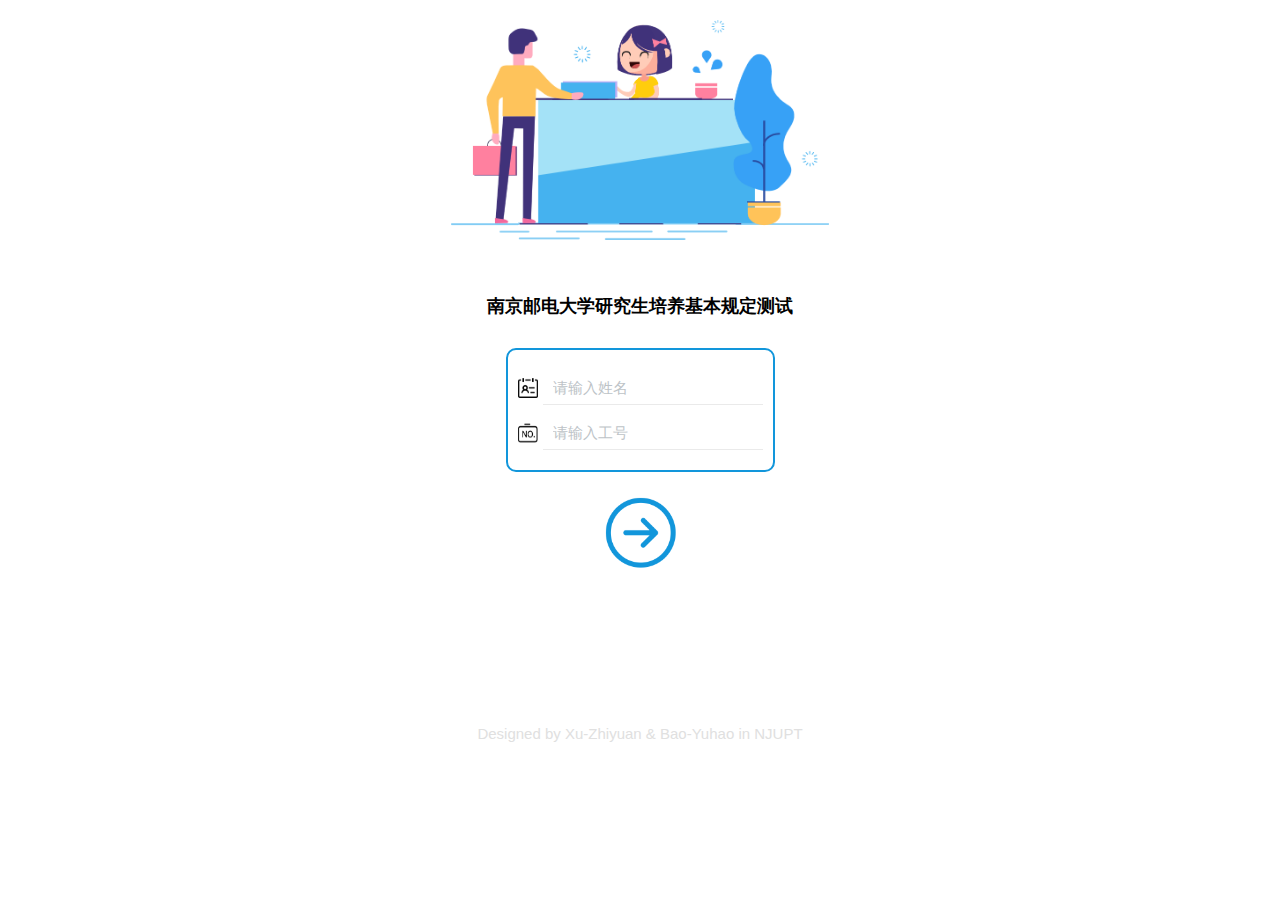
==== index.html @ 35bce166 "更换证书下载地址" ====
<!DOCTYPE html>
<html>

<head>
  <meta charset="UTF-8" />
  <meta name="viewport" content="width=device-width, initial-scale=1.0" />
  <title>南京邮电大学研究生培养基本规定测试</title>
  <link rel="stylesheet" href="./css/Exam.css" />
  <script src="./js/jquery.js"></script>
  <script src="./js/axios.js"></script>
</head>

<body onclick="Backtopimg()">
  <div id="loginpage" class="container">
    <div class="box">
      <div>
        <img src="./img/loginpage.png" alt="请登录" width="100%" height="220px" id="topimg" />
      </div>
      <div class="toptext">南京邮电大学研究生培养基本规定测试</div>
      <div class="user">
        <div class="username">
          <img src="./img/username.png" width="20px" height="20px" />
          <input type="text" placeholder="请输入姓名" onclick="ChangeTopimg1()" id="name" />
        </div>
        <div class="password">
          <img src="./img/number.png" width="20px" height="20px" />
          <input type="text" placeholder="请输入工号" onclick="ChangeTopimg2()" id="number" />
        </div>
      </div>
      <button type="submit" onclick="Tologin()">
        <img src="./img/Login.png" alt="登录" width="80px" height="80px" />
      </button>
      <div class="design">Designed by Xu-Zhiyuan & Bao-Yuhao in NJUPT</div>
    </div>
  </div>
</body>

<script>
  function Tologin() {
    // alert("答题已结束！");
    let name = document.getElementById("name").value;
    let number = document.getElementById("number").value;
    teacherId = document.getElementById("number").value;
    if (name == "" || number == "") {
      alert("请将姓名、工号填写完整");
    } else {
      if (confirm(
              "请您确认\n填写的姓名和工号是否正确\n姓名：" +
              name +
              "\n工号：" +
              number
      )
      ) {
        axios.post("http://39.98.173.248/teacher/Login", {
          teacherName: name,
          teacherId: number,
        }).then((res) => {
          console.log(res);
          if (res.data.code == 0) {
            alert("登录成功!");
            document.getElementById("loginpage").style.opacity = "0";
            let url = "./pages/loading.html" + "?" + "teacherId=" + number;
            setTimeout(() => {
              window.location.replace(url);
            }, 800);
          } else if (res.data.code == 1) {
            alert(res.data.errMessage);
            return false;
          }
        }).catch(err=>{
          console.log(err);
          alert("出错了，请联系管理员!");
        });
      } else {
        return false;
      }
    }
  }
  function ChangeTopimg1() {
    event.stopPropagation();
    document.getElementById("topimg").style.filter = "blur(3px)";
  }
  function ChangeTopimg2() {
    event.stopPropagation();
    document.getElementById("topimg").style.filter = "blur(3px)";
  }
  function Backtopimg() {
    // console.log("aaa");
    document.getElementById("topimg").style.filter = "blur(0px)";
  }
</script>

</html>
---- css/Exam.css ----
* {
  margin: 0;
  padding: 0;
}

/* index.html */
.container {
  /* border: 1px solid red; */
  width: 100%;
  display: flex;
  justify-content: center;
  align-items: center;
  transition: 0.8s;
}

.container .box {
  /* border: 1px solid red; */
  width: 90%;
  display: flex;
  flex-direction: column;
  justify-content: center;
  align-items: center;
  margin-top: 20px;
}

.container .box #topimg {
  filter: blur(0px);
  transition: 1.5s;
}

.container .box .toptext {
  margin-top: 50px;
  font-size: 18px;
  font-weight: bold;
}

.container .box .user {
  border: 2px solid #1296db;
  border-radius: 10px;
  margin-top: 30px;
  padding: 10px 10px 20px 10px;
}

.container .box .user input {
  width: 200px;
  height: 30px;
  border: 0;
  outline: none;
  border-bottom: 1px solid #eaeaea;
  margin-left: 5px;
  padding: 2px 10px;
  font-size: 15px;
  transition: 1s;
}

::-webkit-input-placeholder {
  color: #bdc3c7;
}

.container .box .user input:focus {
  border-bottom: 1px solid #1296db;
  transition: 0.5s;
}

.container .box .user .username,
.password {
  /* border: 1px solid red; */
  display: flex;
  align-items: center;
  justify-content: center;
  margin-top: 10px;
}

.container .box button {
  border: 0;
  background-color: #fff;
  margin-top: 20px;
  outline: none;
}

.container .box .design {
  font-size: 15px;
  font-family: "Arial", Helvetica, sans-serif;
  color: #e0e0e0;
  margin-top: 150px;
}

/* Exam.html */
#Outside {
  /* border: 1px solid red; */
  width: 100%;
  display: flex;
  flex-direction: column;
  align-items: center;
  justify-content: flex-start;
  opacity: 0;
  transition: 0.8s;
}

#Outside .title {
  margin-top: 20px;
}

#Outside #time {
  /* border: 1px solid red; */
  color: red;
  font-size: 25px;
  font-weight: bold;
  margin-top: 20px;
  opacity: 0;
  transition: 2s ease-in;
}

#Outside .Item {
  border-top: 1px solid #e0e0e0;
  width: 95%;
  margin-top: 10px;
}

#Outside .Item .item1 {
  /* border: 1px solid red; */
  width: 100%;
  margin-top: 10px;
}

#Outside .Item .item1 p {
  /* border: 1px solid red; */
  margin-top: 20px;
}

#Outside .Item .item1 .select {
  border: 2px solid #1296db;
  border-radius: 10px;
  padding: 10px 10px;
}

#Outside #btn,
#back {
  width: 30%;
  height: 40px;
  font-size: 20px;
  font-weight: bold;
  letter-spacing: 3px;
  border: 0;
  outline: none;
  background-color: #17abe3;
  border-radius: 5px;
  color: #fff;
  padding: 0 0 0 3px;
}

#Outside #btn {
  margin-top: 30px;
}

#Outside #back {
  margin: 10px auto;
}

#Outside #successpage {
  width: 72%;
  display: flex;
  justify-content: space-between;
  align-items: center;
  margin: 10px 0 0 0;
  font-weight: bolder;
  color: red;
  opacity: 0;
  transition: 1s;
}


#Outside #successpage #download {
  padding: 5px;
  font-weight: bold;
  border: 0;
  outline: none;
  background-color: #17abe3;
  border-radius: 5px;
  color: #fff;
  text-decoration: none;
}

#Outside #lostpage {
  margin: 0 0 20px 0;
  font-weight: bolder;
  color: red;
  opacity: 0;
  transition: 1s;
}

#Outside #result {
  width: 70%;
  padding: 10px;
  border: 3px solid #fdcb6e;
  border-radius: 10px;
  display: flex;
  flex-direction: column;
  justify-content: space-around;
  align-items: center;
  margin-bottom: 20px;
  opacity: 0;
  transition: 3s;
}

#Outside #result .answer {
  /* border: 1px solid red; */
  width: 100%;
  white-space: normal;
  word-break: break-all;
}
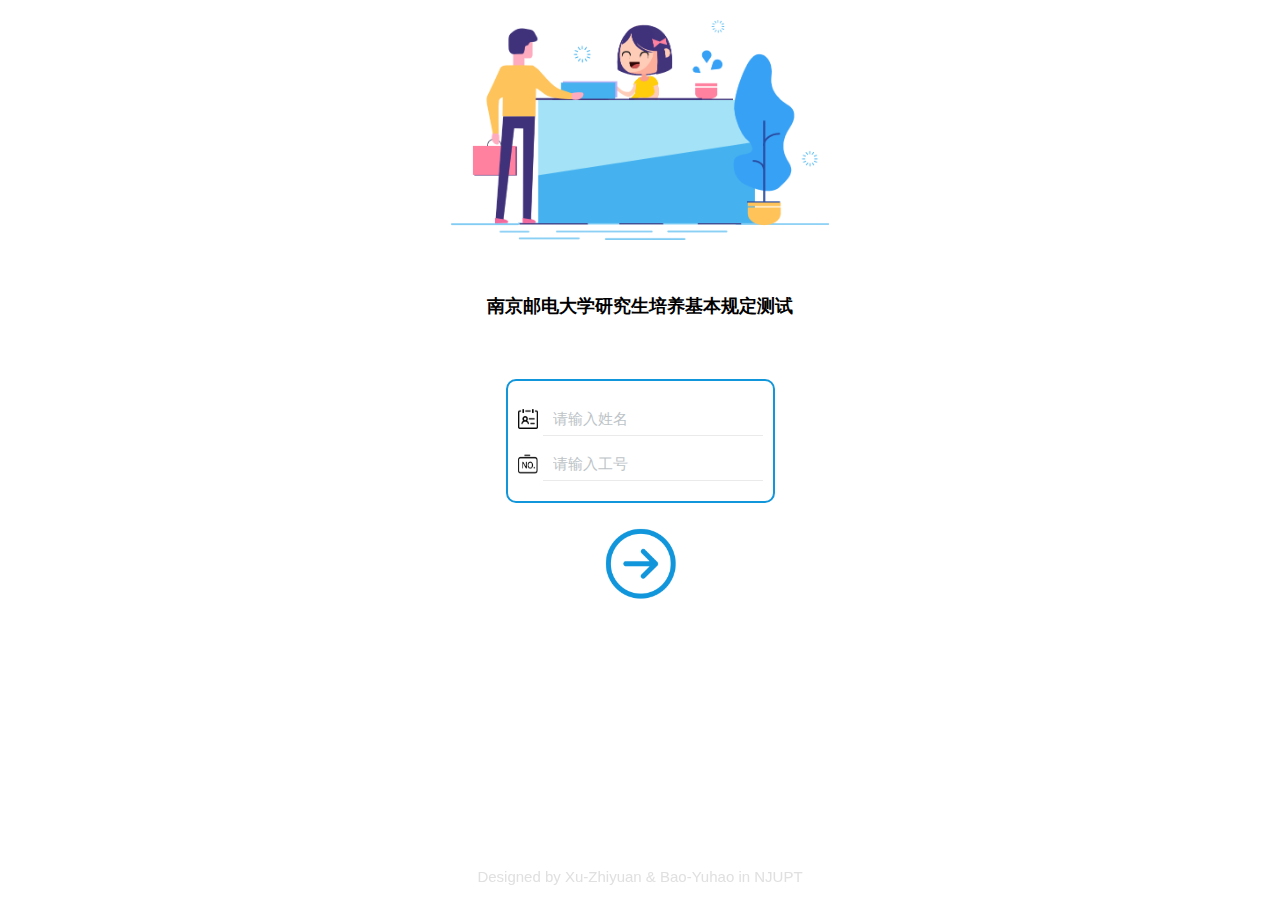
==== commit 43b70e10: "阻止使用微信自带的浏览器作答" ====
--- a/index.html
+++ b/index.html
@@ -10,32 +10,49 @@
   <script src="./js/axios.js"></script>
 </head>
 
-<body onclick="Backtopimg()">
+<body onload="judgeBrowser()" onclick="Backtopimg()">
   <div id="loginpage" class="container">
     <div class="box">
       <div>
         <img src="./img/loginpage.png" alt="请登录" width="100%" height="220px" id="topimg" />
       </div>
       <div class="toptext">南京邮电大学研究生培养基本规定测试</div>
-      <div class="user">
-        <div class="username">
-          <img src="./img/username.png" width="20px" height="20px" />
-          <input type="text" placeholder="请输入姓名" onclick="ChangeTopimg1()" id="name" />
-        </div>
-        <div class="password">
-          <img src="./img/number.png" width="20px" height="20px" />
-          <input type="text" placeholder="请输入工号" onclick="ChangeTopimg2()" id="number" />
-        </div>
-      </div>
-      <button type="submit" onclick="Tologin()">
-        <img src="./img/Login.png" alt="登录" width="80px" height="80px" />
-      </button>
+      <div id="notice" style="margin-top: 10px;color: red;font-weight: bold;">请点击右上角三个点，使用手机默认浏览器作答</div>
+     <div id="loginMoudle" style="display: flex;flex-direction: column;justify-content: center;align-items: center;">
+       <div class="user">
+         <div class="username">
+           <img src="./img/username.png" width="20px" height="20px" />
+           <input type="text" placeholder="请输入姓名" onclick="ChangeTopimg1()" id="name" />
+         </div>
+         <div class="password">
+           <img src="./img/number.png" width="20px" height="20px" />
+           <input type="text" placeholder="请输入工号" onclick="ChangeTopimg2()" id="number" />
+         </div>
+       </div>
+       <button type="submit" onclick="Tologin()">
+         <img src="./img/Login.png" alt="登录" width="80px" height="80px" />
+       </button>
+     </div>
       <div class="design">Designed by Xu-Zhiyuan & Bao-Yuhao in NJUPT</div>
     </div>
   </div>
 </body>
 
 <script>
+  function judgeBrowser() {
+    console.log("aaa")
+    document.getElementById("notice").style.opacity=1;
+    document.getElementById("loginMoudle").style.opacity=0;
+    let ua=window.navigator.userAgent.toLowerCase();
+    if(ua.match(/MicroMessenger/i)=='micromessenger'){
+      document.getElementById("notice").style.opacity=1;
+      document.getElementById("loginMoudle").style.opacity=0;
+    }else {
+      console.log(ua)
+      document.getElementById("notice").style.opacity=0;
+      document.getElementById("loginMoudle").style.opacity=1;
+    }
+  }
   function Tologin() {
     // alert("答题已结束！");
     let name = document.getElementById("name").value;
@@ -51,26 +68,30 @@
               number
       )
       ) {
-        axios.post("http://39.98.173.248/teacher/Login", {
-          teacherName: name,
-          teacherId: number,
-        }).then((res) => {
-          console.log(res);
-          if (res.data.code == 0) {
-            alert("登录成功!");
-            document.getElementById("loginpage").style.opacity = "0";
-            let url = "./pages/loading.html" + "?" + "teacherId=" + number;
-            setTimeout(() => {
-              window.location.replace(url);
-            }, 800);
-          } else if (res.data.code == 1) {
-            alert(res.data.errMessage);
-            return false;
-          }
-        }).catch(err=>{
-          console.log(err);
-          alert("出错了，请联系管理员!");
-        });
+        let url = "./pages/loading.html" + "?" + "teacherId=" + number;
+        setTimeout(() => {
+          window.location.replace(url);
+        }, 800);
+        // axios.post("http://39.98.173.248/teacher/Login", {
+        //   teacherName: name,
+        //   teacherId: number,
+        // }).then((res) => {
+        //   console.log(res);
+        //   if (res.data.code == 0) {
+        //     alert("登录成功!");
+        //     document.getElementById("loginpage").style.opacity = "0";
+        //     let url = "./pages/loading.html" + "?" + "teacherId=" + number;
+        //     setTimeout(() => {
+        //       window.location.replace(url);
+        //     }, 800);
+        //   } else if (res.data.code == 1) {
+        //     alert(res.data.errMessage);
+        //     return false;
+        //   }
+        // }).catch(err=>{
+        //   console.log(err);
+        //   alert("出错了，请联系管理员!");
+        // });
       } else {
         return false;
       }
--- a/css/Exam.css
+++ b/css/Exam.css
@@ -79,10 +79,12 @@
 }
 
 .container .box .design {
+  position: fixed;
+  bottom: 15px;
   font-size: 15px;
   font-family: "Arial", Helvetica, sans-serif;
   color: #e0e0e0;
-  margin-top: 150px;
+  /*margin-top: 120px;*/
 }
 
 /* Exam.html */
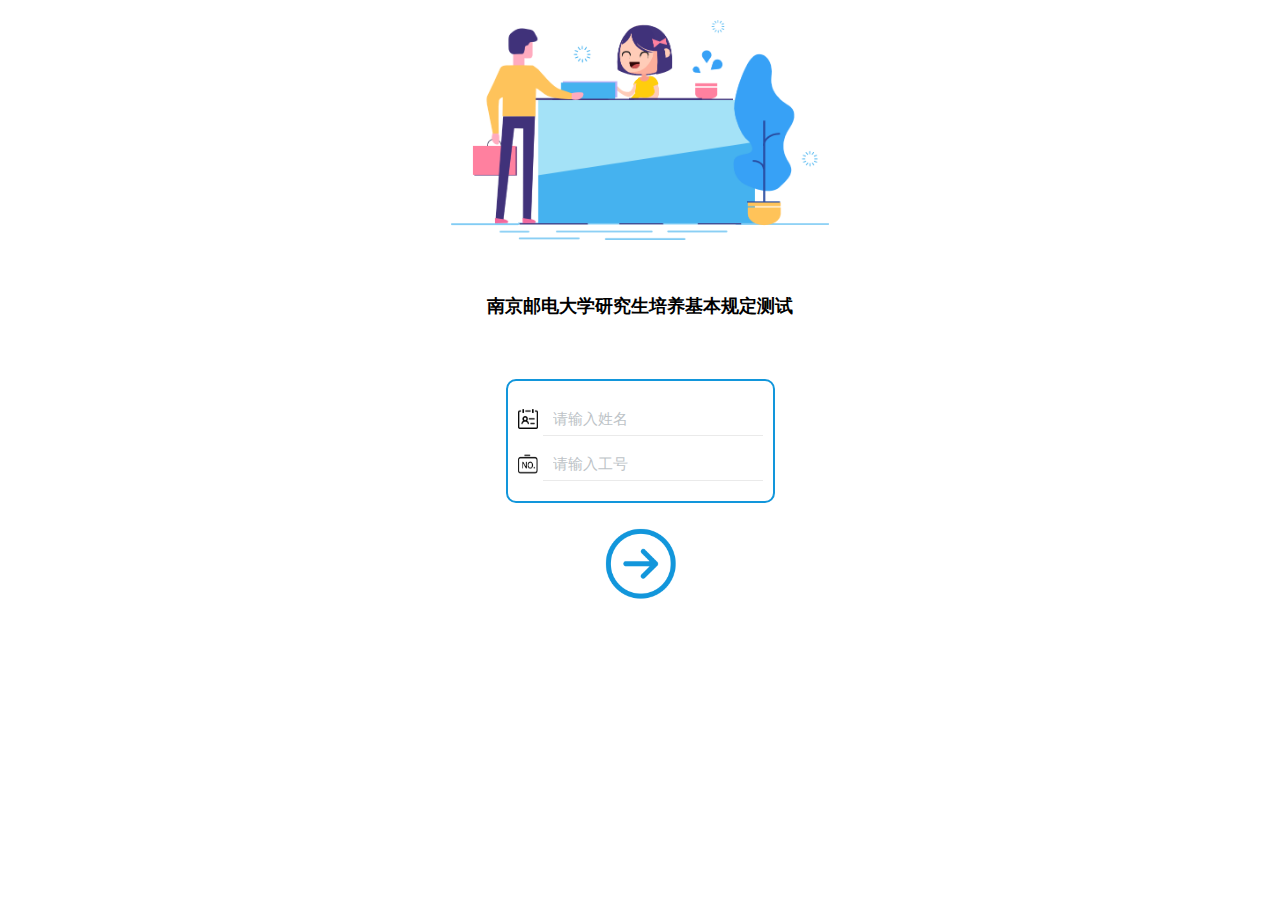
==== commit 43e3e2e0: "更新API" ====
--- a/index.html
+++ b/index.html
@@ -2,113 +2,108 @@
 <html>
 
 <head>
-  <meta charset="UTF-8" />
-  <meta name="viewport" content="width=device-width, initial-scale=1.0" />
-  <title>南京邮电大学研究生培养基本规定测试</title>
-  <link rel="stylesheet" href="./css/Exam.css" />
-  <script src="./js/jquery.js"></script>
-  <script src="./js/axios.js"></script>
+    <meta charset="UTF-8"/>
+    <meta name="viewport" content="width=device-width, initial-scale=1.0"/>
+    <title>南京邮电大学研究生培养基本规定测试</title>
+    <link rel="stylesheet" href="./css/Exam.css"/>
+    <script src="./js/jquery.js"></script>
+    <script src="./js/axios.js"></script>
 </head>
 
 <body onload="judgeBrowser()" onclick="Backtopimg()">
-  <div id="loginpage" class="container">
+<div id="loginpage" class="container">
     <div class="box">
-      <div>
-        <img src="./img/loginpage.png" alt="请登录" width="100%" height="220px" id="topimg" />
-      </div>
-      <div class="toptext">南京邮电大学研究生培养基本规定测试</div>
-      <div id="notice" style="margin-top: 10px;color: red;font-weight: bold;">请点击右上角三个点，使用手机默认浏览器作答</div>
-     <div id="loginMoudle" style="display: flex;flex-direction: column;justify-content: center;align-items: center;">
-       <div class="user">
-         <div class="username">
-           <img src="./img/username.png" width="20px" height="20px" />
-           <input type="text" placeholder="请输入姓名" onclick="ChangeTopimg1()" id="name" />
-         </div>
-         <div class="password">
-           <img src="./img/number.png" width="20px" height="20px" />
-           <input type="text" placeholder="请输入工号" onclick="ChangeTopimg2()" id="number" />
-         </div>
-       </div>
-       <button type="submit" onclick="Tologin()">
-         <img src="./img/Login.png" alt="登录" width="80px" height="80px" />
-       </button>
-     </div>
-      <div class="design">Designed by Xu-Zhiyuan & Bao-Yuhao in NJUPT</div>
+        <div>
+            <img src="./img/loginpage.png" alt="请登录" width="100%" height="220px" id="topimg"/>
+        </div>
+        <div class="toptext">南京邮电大学研究生培养基本规定测试</div>
+        <div id="notice" style="margin-top: 10px;color: red;font-weight: bold;">
+            请点击右上角三个点，使用手机默认浏览器作答
+        </div>
+        <div id="loginMoudle" style="display: flex;flex-direction: column;justify-content: center;align-items: center;">
+            <div class="user">
+                <div class="username">
+                    <img src="./img/username.png" width="20px" height="20px"/>
+                    <input type="text" placeholder="请输入姓名" onclick="ChangeTopimg1()" id="name"/>
+                </div>
+                <div class="password">
+                    <img src="./img/number.png" width="20px" height="20px"/>
+                    <input type="text" placeholder="请输入工号" onclick="ChangeTopimg2()" id="number"/>
+                </div>
+            </div>
+            <button type="submit" onclick="Tologin()">
+                <img src="./img/Login.png" alt="登录" width="80px" height="80px"/>
+            </button>
+        </div>
     </div>
-  </div>
+</div>
 </body>
 
 <script>
-  function judgeBrowser() {
-    console.log("aaa")
-    document.getElementById("notice").style.opacity=1;
-    document.getElementById("loginMoudle").style.opacity=0;
-    let ua=window.navigator.userAgent.toLowerCase();
-    if(ua.match(/MicroMessenger/i)=='micromessenger'){
-      document.getElementById("notice").style.opacity=1;
-      document.getElementById("loginMoudle").style.opacity=0;
-    }else {
-      console.log(ua)
-      document.getElementById("notice").style.opacity=0;
-      document.getElementById("loginMoudle").style.opacity=1;
+    function judgeBrowser() {
+        console.log("aaa")
+        document.getElementById("notice").style.opacity = 1;
+        document.getElementById("loginMoudle").style.opacity = 0;
+        let ua = window.navigator.userAgent.toLowerCase();
+        if (ua.match(/MicroMessenger/i) == 'micromessenger') {
+            document.getElementById("notice").style.opacity = 1;
+            document.getElementById("loginMoudle").style.opacity = 0;
+        } else {
+            console.log(ua)
+            document.getElementById("notice").style.opacity = 0;
+            document.getElementById("loginMoudle").style.opacity = 1;
+        }
     }
-  }
-  function Tologin() {
-    // alert("答题已结束！");
-    let name = document.getElementById("name").value;
-    let number = document.getElementById("number").value;
-    teacherId = document.getElementById("number").value;
-    if (name == "" || number == "") {
-      alert("请将姓名、工号填写完整");
-    } else {
-      if (confirm(
-              "请您确认\n填写的姓名和工号是否正确\n姓名：" +
-              name +
-              "\n工号：" +
-              number
-      )
-      ) {
-        let url = "./pages/loading.html" + "?" + "teacherId=" + number;
-        setTimeout(() => {
-          window.location.replace(url);
-        }, 800);
-        // axios.post("http://39.98.173.248/teacher/Login", {
-        //   teacherName: name,
-        //   teacherId: number,
-        // }).then((res) => {
-        //   console.log(res);
-        //   if (res.data.code == 0) {
-        //     alert("登录成功!");
-        //     document.getElementById("loginpage").style.opacity = "0";
-        //     let url = "./pages/loading.html" + "?" + "teacherId=" + number;
-        //     setTimeout(() => {
-        //       window.location.replace(url);
-        //     }, 800);
-        //   } else if (res.data.code == 1) {
-        //     alert(res.data.errMessage);
-        //     return false;
-        //   }
-        // }).catch(err=>{
-        //   console.log(err);
-        //   alert("出错了，请联系管理员!");
-        // });
-      } else {
-        return false;
-      }
+
+    function Tologin() {
+        // alert("答题已结束！");
+        let name = document.getElementById("name").value;
+        let number = document.getElementById("number").value;
+        jobNumber = document.getElementById("number").value;
+        if (name == "" || number == "") {
+            alert("请将姓名、工号填写完整");
+        } else {
+            if (confirm("请您确认\n填写的姓名和工号是否正确\n姓名：" + name + "\n工号：" + number)) {
+                axios.post("http://localhost:8089/login/loginByAccount", {
+                    userName: name,
+                    jobNumber: number,
+                }).then((res) => {
+                    console.log(res);
+                    if (res.data.status === "success") {
+                        alert("登录成功!");
+                        document.getElementById("loginpage").style.opacity = "0";
+                        let url = "./pages/loading.html" + "?" + "jobNumber=" + number;
+                        setTimeout(() => {
+                            window.location.replace(url);
+                        }, 800);
+                    } else if (res.data.status === "fail") {
+                        alert(res.data.errMsg);
+                        return false;
+                    }
+                }).catch(err => {
+                    console.log(err);
+                    alert("出错了，请联系管理员!");
+                });
+            } else {
+                return false;
+            }
+        }
     }
-  }
-  function ChangeTopimg1() {
-    event.stopPropagation();
-    document.getElementById("topimg").style.filter = "blur(3px)";
-  }
-  function ChangeTopimg2() {
-    event.stopPropagation();
-    document.getElementById("topimg").style.filter = "blur(3px)";
-  }
-  function Backtopimg() {
-    // console.log("aaa");
-    document.getElementById("topimg").style.filter = "blur(0px)";
-  }
+
+    function ChangeTopimg1() {
+        event.stopPropagation();
+        document.getElementById("topimg").style.filter = "blur(3px)";
+    }
+
+    function ChangeTopimg2() {
+        event.stopPropagation();
+        document.getElementById("topimg").style.filter = "blur(3px)";
+    }
+
+    function Backtopimg() {
+        // console.log("aaa");
+        document.getElementById("topimg").style.filter = "blur(0px)";
+    }
 </script>
 
 </html>